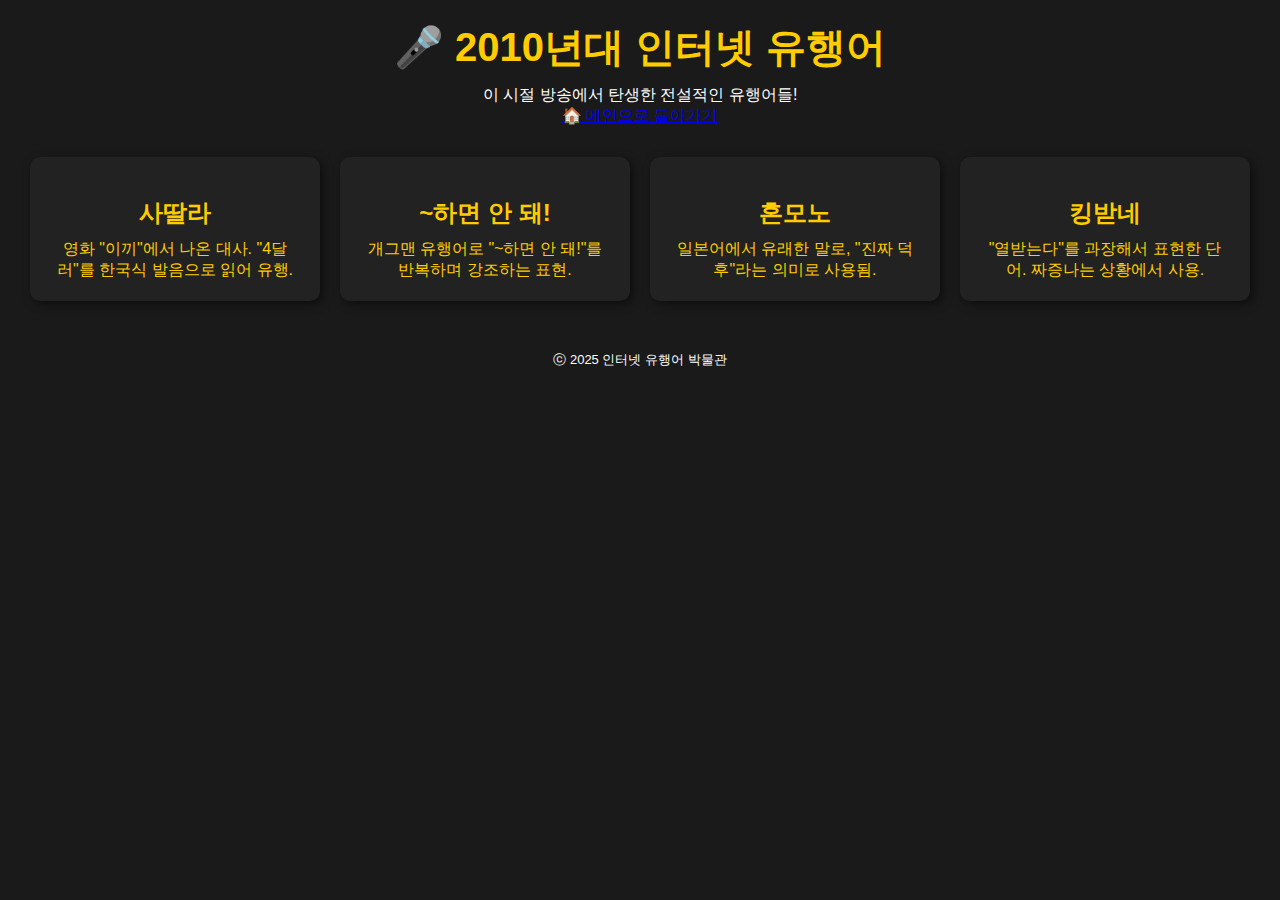
==== pages/2010s.html @ a74614ec "internet-meme-museum" ====
<!DOCTYPE html>
<html lang="ko">
  <head>
    <meta charset="UTF-8" />
    <meta name="viewport" content="width=device-width, initial-scale=1.0" />
    <title>2010년대 유행어</title>
    <link rel="stylesheet" href="../styles/style.css" />
  </head>
  <body>
    <header>
      <h1>🎤 2010년대 인터넷 유행어</h1>
      <p>이 시절 방송에서 탄생한 전설적인 유행어들!</p>
      <a href="../index.html">🏠 메인으로 돌아가기</a>
    </header>

    <main>
      <section class="meme-container">
        <div class="meme-card">
          <h2>사딸라</h2>
          <p>영화 "이끼"에서 나온 대사. "4달러"를 한국식 발음으로 읽어 유행.</p>
        </div>
        <div class="meme-card">
          <h2>~하면 안 돼!</h2>
          <p>개그맨 유행어로 "~하면 안 돼!"를 반복하며 강조하는 표현.</p>
        </div>
        <div class="meme-card">
          <h2>혼모노</h2>
          <p>일본어에서 유래한 말로, "진짜 덕후"라는 의미로 사용됨.</p>
        </div>
        <div class="meme-card">
          <h2>킹받네</h2>
          <p>"열받는다"를 과장해서 표현한 단어. 짜증나는 상황에서 사용.</p>
        </div>
      </section>
    </main>

    <footer>
      <p>ⓒ 2025 인터넷 유행어 박물관</p>
    </footer>
  </body>
</html>
---- styles/style.css ----
@import "styles/2000s.css";

/* 기본 스타일 초기화 */
body, h1, p, a {
    margin: 0;
    padding: 0;
    font-family: 'Arial', sans-serif;
}

body {
    background-color: #1a1a1a;
    color: #fff;
    text-align: center;
    padding: 20px;
}

header h1 {
    font-size: 40px; /* 2.5rem → 40px */
    color: #ffcc00;
    margin-bottom: 10px;
}

.timeline {
    display: flex;
    justify-content: center;
    gap: 20px;
    margin-top: 30px;
}

.year-card {
    display: block;
    background-color: #333;
    color: #ffcc00;
    padding: 20px;
    border-radius: 10px;
    font-size: 24px; /* 1.5rem → 24px */
    text-decoration: none;
    transition: 0.3s;
    font-family: 'VT323', sans-serif;
}

.year-card:hover {
    background-color: #ffcc00;
    color: #333;
}

/* 푸터 */
footer {
    margin-top: 50px;
    font-size: 13px; /* 12.8px 유지 */
}

.meme-container {
    display: flex;
    flex-wrap: wrap;
    justify-content: center;
    gap: 20px;
    margin-top: 30px;
}

.meme-card {
    background-color: #222;
    color: #ffcc00;
    padding: 20px;
    border-radius: 10px;
    width: 250px;
    text-align: center;
    box-shadow: 3px 3px 10px rgba(0, 0, 0, 0.5);
    transition: transform 0.2s;
}

.meme-card h2 {
    font-family: 'Pixelify Sans', sans-serif;
    font-size: 24px; /* 1.5rem → 24px */
    margin-bottom: 10px;
}

.meme-card:hover {
    transform: scale(1.1);
    background-color: #ffcc00;
    color: #222;
}
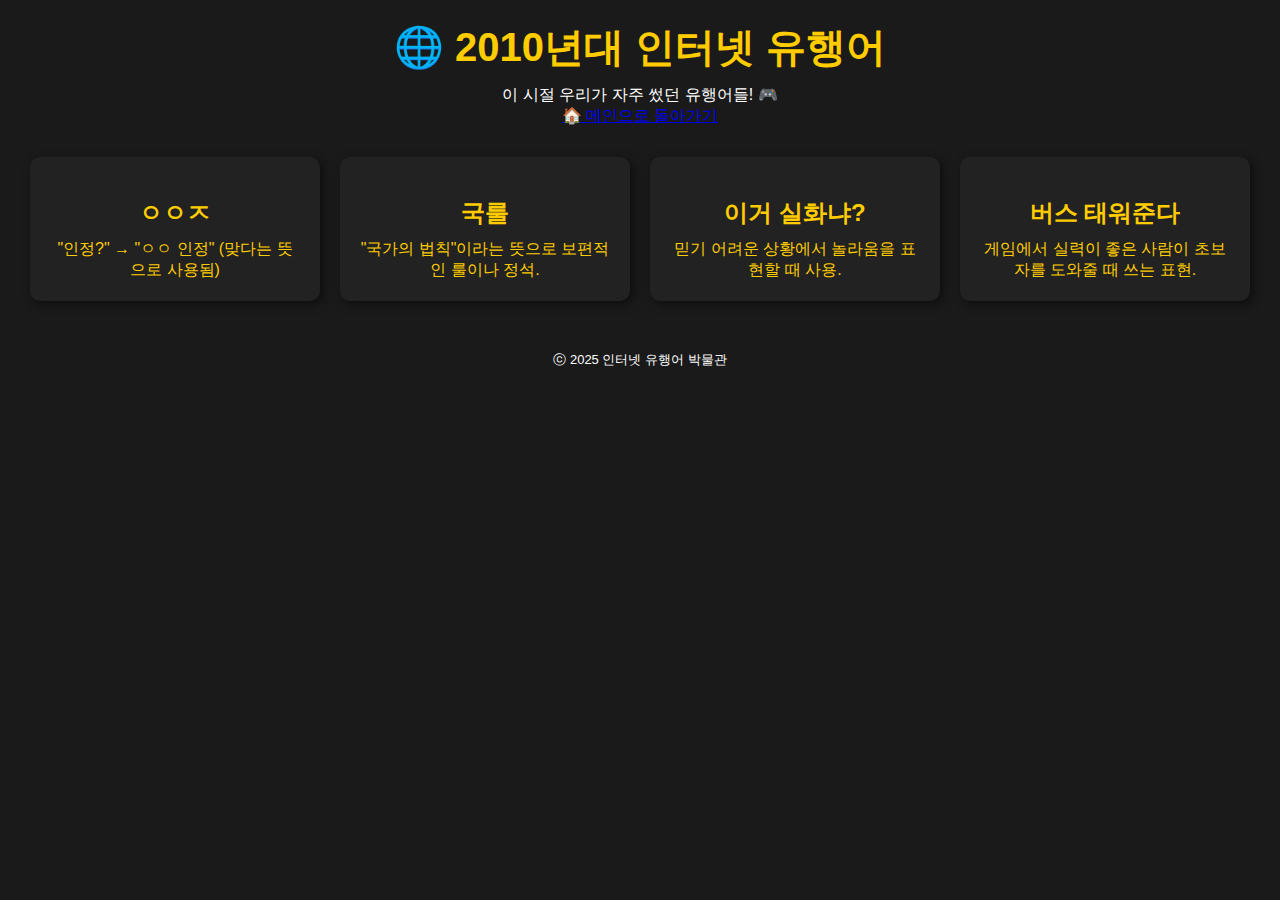
==== commit 7026d64c: "youtube update" ====
--- a/pages/2010s.html
+++ b/pages/2010s.html
@@ -8,29 +8,45 @@
   </head>
   <body>
     <header>
-      <h1>🎤 2010년대 인터넷 유행어</h1>
-      <p>이 시절 방송에서 탄생한 전설적인 유행어들!</p>
+      <h1>🌐 2010년대 인터넷 유행어</h1>
+      <p>이 시절 우리가 자주 썼던 유행어들! 🎮</p>
       <a href="../index.html">🏠 메인으로 돌아가기</a>
     </header>
 
     <main>
       <section class="meme-container">
-        <div class="meme-card">
-          <h2>사딸라</h2>
-          <p>영화 "이끼"에서 나온 대사. "4달러"를 한국식 발음으로 읽어 유행.</p>
-        </div>
-        <div class="meme-card">
-          <h2>~하면 안 돼!</h2>
-          <p>개그맨 유행어로 "~하면 안 돼!"를 반복하며 강조하는 표현.</p>
-        </div>
-        <div class="meme-card">
-          <h2>혼모노</h2>
-          <p>일본어에서 유래한 말로, "진짜 덕후"라는 의미로 사용됨.</p>
-        </div>
-        <div class="meme-card">
-          <h2>킹받네</h2>
-          <p>"열받는다"를 과장해서 표현한 단어. 짜증나는 상황에서 사용.</p>
-        </div>
+        <a
+          href="https://youtu.be/ZU31uqTtCTc?si=Uw4dp9xBLn9HqLcz"
+          target="_blank"
+          class="meme-card"
+        >
+          <h2>ㅇㅇㅈ</h2>
+          <p>"인정?" → "ㅇㅇ 인정" (맞다는 뜻으로 사용됨)</p>
+        </a>
+        <a
+          href="https://www.youtube.com/watch?v=2RB3edZyeYw"
+          target="_blank"
+          class="meme-card"
+        >
+          <h2>국룰</h2>
+          <p>"국가의 법칙"이라는 뜻으로 보편적인 룰이나 정석.</p>
+        </a>
+        <a
+          href="https://youtu.be/H9UfX7_85UY?si=2_nKLUqu1Z_-5OzD"
+          target="_blank"
+          class="meme-card"
+        >
+          <h2>이거 실화냐?</h2>
+          <p>믿기 어려운 상황에서 놀라움을 표현할 때 사용.</p>
+        </a>
+        <a
+          href="https://youtu.be/w-UWxaoO43U?si=D-fUw9UolADaaUr7"
+          target="_blank"
+          class="meme-card"
+        >
+          <h2>버스 태워준다</h2>
+          <p>게임에서 실력이 좋은 사람이 초보자를 도와줄 때 쓰는 표현.</p>
+        </a>
       </section>
     </main>
 
--- a/styles/style.css
+++ b/styles/style.css
@@ -1,6 +1,5 @@
 @import "styles/2000s.css";
 
-/* 기본 스타일 초기화 */
 body, h1, p, a {
     margin: 0;
     padding: 0;
@@ -15,7 +14,7 @@
 }
 
 header h1 {
-    font-size: 40px; /* 2.5rem → 40px */
+    font-size: 40px; 
     color: #ffcc00;
     margin-bottom: 10px;
 }
@@ -33,7 +32,7 @@
     color: #ffcc00;
     padding: 20px;
     border-radius: 10px;
-    font-size: 24px; /* 1.5rem → 24px */
+    font-size: 24px; 
     text-decoration: none;
     transition: 0.3s;
     font-family: 'VT323', sans-serif;
@@ -47,7 +46,7 @@
 /* 푸터 */
 footer {
     margin-top: 50px;
-    font-size: 13px; /* 12.8px 유지 */
+    font-size: 13px; 
 }
 
 .meme-container {
@@ -59,6 +58,7 @@
 }
 
 .meme-card {
+    display: block; /* 링크 영역을 카드 전체로 확장 */
     background-color: #222;
     color: #ffcc00;
     padding: 20px;
@@ -67,11 +67,12 @@
     text-align: center;
     box-shadow: 3px 3px 10px rgba(0, 0, 0, 0.5);
     transition: transform 0.2s;
+    text-decoration: none; /* 링크 밑줄 제거 */
 }
 
 .meme-card h2 {
     font-family: 'Pixelify Sans', sans-serif;
-    font-size: 24px; /* 1.5rem → 24px */
+    font-size: 1.5rem;
     margin-bottom: 10px;
 }
 
